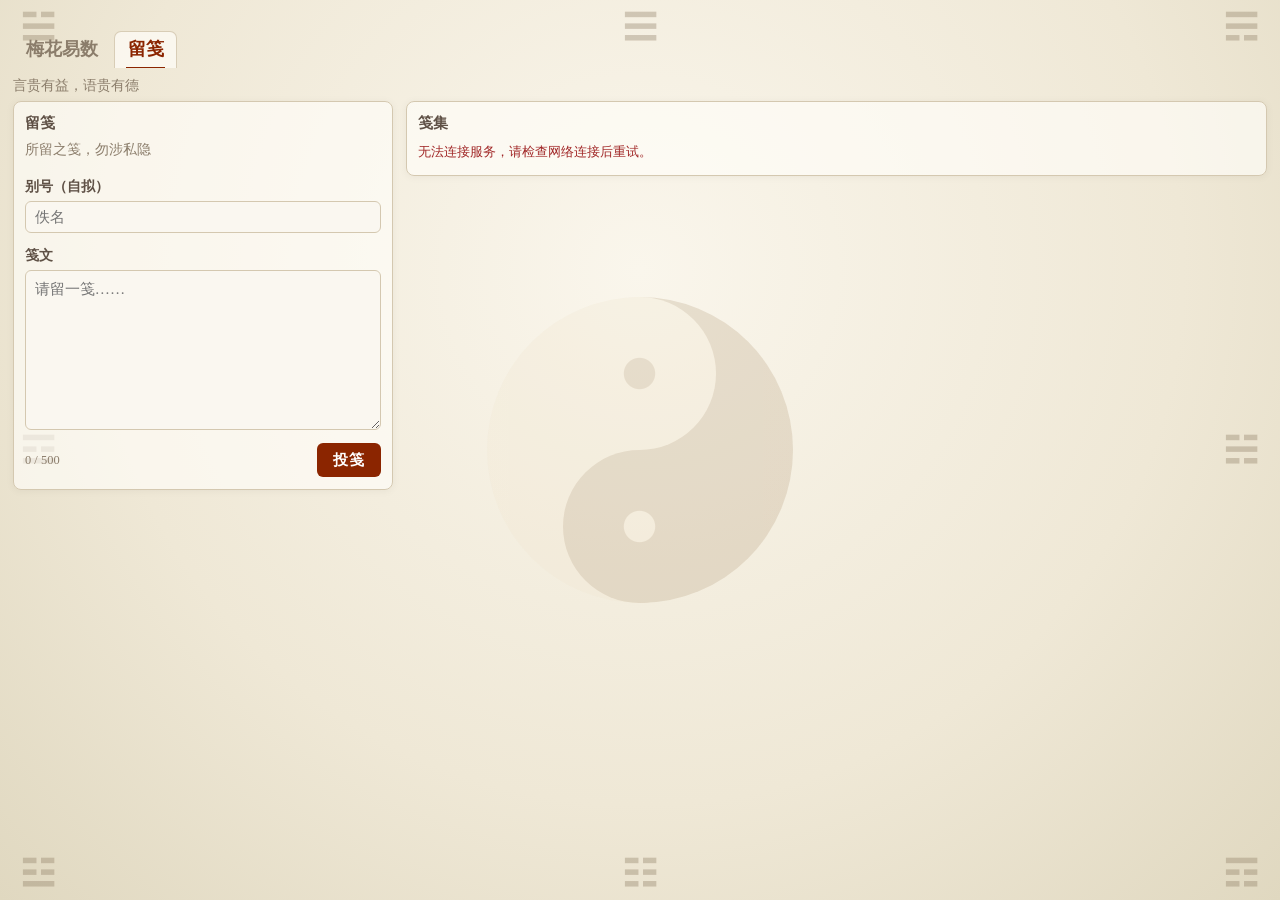
==== guestbook.html @ 250637bc "新增独立‘留笺’留言板页面 增加留言投递、笺集展示、分页加载和状态反馈，接入留言板 API，复用站点导航与背景并适配桌面端和移动端布局。" ====
<!DOCTYPE html>
<html lang="zh-CN">
<head>
  <meta charset="UTF-8">
  <meta name="viewport" content="width=device-width, initial-scale=1.0">
  <title>留笺 · 梅花易数</title>
  <link rel="stylesheet" href="site-background.css">
  <link rel="stylesheet" href="site-tabs.css">
  <link rel="stylesheet" href="guestbook.css?v=adaptive-height-2">
</head>
<body>
  <div class="bg-temple" aria-hidden="true">
    <div class="tai-ji"></div>
    <span class="gua gua-n">☰︎</span>
    <span class="gua gua-nw">☱︎</span>
    <span class="gua gua-w">☲︎</span>
    <span class="gua gua-sw">☳︎</span>
    <span class="gua gua-s">☷︎</span>
    <span class="gua gua-se">☶︎</span>
    <span class="gua gua-e">☵︎</span>
    <span class="gua gua-ne">☴︎</span>
  </div>

  <main class="guestbook-page">
    <nav class="site-tabs" aria-label="站点导航">
      <a class="site-tab" href="./">梅花易数</a>
      <a class="site-tab" href="guestbook.html" aria-current="page">留笺</a>
    </nav>

    <header class="guestbook-header">
      <div class="guestbook-heading">
        <p>言贵有益，语贵有德</p>
      </div>
    </header>

    <div class="guestbook-layout">
      <section class="guestbook-card compose-card" aria-labelledby="composeTitle">
        <h2 id="composeTitle">留笺</h2>
        <p class="section-intro">所留之笺，勿涉私隐</p>
        <form id="guestbookForm">
          <div class="form-field">
            <label for="guestbookNickname">别号<span>（自拟）</span></label>
            <input
              id="guestbookNickname"
              name="nickname"
              type="text"
              maxlength="20"
              autocomplete="nickname"
              placeholder="佚名"
            >
          </div>
          <div class="form-field">
            <label for="guestbookContent">笺文</label>
            <textarea
              id="guestbookContent"
              name="content"
              rows="6"
              maxlength="500"
              required
              placeholder="请留一笺……"
            ></textarea>
          </div>
          <div class="form-actions">
            <span id="guestbookCharCount" class="char-count">0 / 500</span>
            <button type="submit" id="guestbookSubmit" class="submit-button">投笺</button>
          </div>
          <p id="guestbookFormStatus" class="form-status" role="status" aria-live="polite"></p>
        </form>
      </section>

      <section class="guestbook-card wall-card" aria-labelledby="wallTitle">
        <h2 id="wallTitle">笺集</h2>
        <p id="guestbookWallStatus" class="wall-status" role="status" aria-live="polite">正在载入笺文……</p>
        <div class="entry-scroll">
          <div id="guestbookEntries" class="entry-list"></div>
          <button type="button" id="guestbookLoadMore" class="load-more" hidden>续阅笺文</button>
        </div>
      </section>
    </div>

  </main>

  <script src="api-config.js"></script>
  <script src="api-client.js"></script>
  <script src="guestbook.js?v=adaptive-height-2"></script>
</body>
</html>
---- site-background.css ----
.bg-temple {
  position: fixed;
  inset: 0;
  pointer-events: none;
  z-index: 0;
  font-variant-emoji: text;
}

.bg-temple .tai-ji {
  --s: 34vmin;
  position: absolute;
  top: 50%;
  left: 50%;
  translate: -50% -50%;
  rotate: calc(180deg + var(--bg-rotation, 0deg));
  width: var(--s);
  height: var(--s);
  border-radius: 50%;
  opacity: 0.28;
  background: linear-gradient(to left, #f0e6d0 50%, #b8a080 50%);
}

.bg-temple .tai-ji::before {
  content: '';
  position: absolute;
  width: 50%;
  height: 50%;
  top: 0;
  left: 25%;
  border-radius: 50%;
  background: radial-gradient(circle at 50% 50%, #f0e6d0 14%, #b8a080 15%);
}

.bg-temple .tai-ji::after {
  content: '';
  position: absolute;
  width: 50%;
  height: 50%;
  bottom: 0;
  left: 25%;
  border-radius: 50%;
  background: radial-gradient(circle at 50% 50%, #b8a080 14%, #f0e6d0 15%);
}

.bg-temple .gua {
  position: absolute;
  font-size: 2.2rem;
  color: #8b7860;
  opacity: 0.35;
  transform: translate(-50%, -50%);
}

.gua-nw { top: 3%; left: 3%; }
.gua-n  { top: 3%; left: 50%; }
.gua-ne { top: 3%; left: 97%; }
.gua-w  { top: 50%; left: 3%; }
.gua-e  { top: 50%; left: 97%; }
.gua-sw { top: 97%; left: 3%; }
.gua-s  { top: 97%; left: 50%; }
.gua-se { top: 97%; left: 97%; }
---- site-tabs.css ----
.site-tabs {
  display: flex;
  align-items: flex-end;
  gap: 0.15rem;
  margin-top: -0.35rem;
  margin-bottom: 0.6rem;
  overflow-x: auto;
  scrollbar-width: none;
}

.site-tabs::-webkit-scrollbar {
  display: none;
}

.site-tab {
  position: relative;
  flex: 0 0 auto;
  border: 1px solid transparent;
  border-bottom: 0;
  border-radius: 7px 7px 0 0;
  padding: 0.38rem 0.78rem 0.45rem;
  color: #8b7d6b;
  font-size: 1.15rem;
  font-weight: 700;
  line-height: 1.2;
  text-decoration: none;
  white-space: nowrap;
}

.site-tab:hover {
  color: #8b2500;
  background: rgba(250, 247, 240, 0.5);
}

.site-tab[aria-current="page"] {
  border-color: rgba(212, 200, 176, 0.9);
  color: #8b2500;
  background: rgba(255, 254, 249, 0.68);
}

.site-tab[aria-current="page"]::after {
  content: '';
  position: absolute;
  right: 0.7rem;
  bottom: -1px;
  left: 0.7rem;
  height: 2px;
  background: #8b2500;
}

@media (max-width: 460px) {
  .site-tabs {
    margin-top: -0.25rem;
    margin-bottom: 0.5rem;
  }

  .site-tab {
    padding-right: 0.65rem;
    padding-left: 0.65rem;
    font-size: 1.1rem;
  }
}
---- guestbook.css ----
:root {
  --guestbook-bg: #f5f0e8;
  --guestbook-card: rgba(255, 254, 249, 0.65);
  --guestbook-border: #d4c8b0;
  --guestbook-text: #3d3226;
  --guestbook-soft: #5f5146;
  --guestbook-dim: #8b7d6b;
  --guestbook-accent: #8b2500;
  --guestbook-accent-light: #c75b3a;
  --guestbook-tile: #faf7f0;
  --guestbook-hover: #f0e6d2;
  --guestbook-shadow: 0 1px 8px rgba(0, 0, 0, 0.05);
}

* {
  box-sizing: border-box;
  margin: 0;
  padding: 0;
}

html {
  min-height: 100%;
  font-size: 16px;
  -webkit-text-size-adjust: 100%;
  text-size-adjust: 100%;
}

body {
  min-height: 100vh;
  min-height: 100dvh;
  overflow-x: hidden;
  padding: 2.3rem 0.8rem;
  color: var(--guestbook-text);
  font-family: "PingFang SC", "Noto Serif SC", "Source Han Serif SC", "Hiragino Mincho Pro", "Songti SC", serif;
  background: radial-gradient(
    ellipse at 50% 30%,
    #faf6ec 0%,
    #efe8d6 60%,
    #e0d8c0 100%
  );
}

button,
input,
textarea {
  font: inherit;
}

button,
a {
  -webkit-tap-highlight-color: transparent;
}

a {
  color: var(--guestbook-accent);
}

.guestbook-page {
  position: relative;
  z-index: 1;
  width: min(100%, 1320px);
  margin: 0 auto;
}

.guestbook-header,
.guestbook-layout {
  width: 100%;
}

.guestbook-header {
  display: flex;
  align-items: baseline;
  justify-content: space-between;
  gap: 0.8rem;
  margin-bottom: 0.4rem;
}

.guestbook-heading {
  min-width: 0;
}

.guestbook-heading p {
  color: var(--guestbook-dim);
  font-family: inherit;
  font-size: 0.9rem;
  font-weight: 400;
  line-height: 1.2;
  letter-spacing: 0;
}

.section-intro {
  color: var(--guestbook-dim);
  font-size: 0.86rem;
  line-height: 1.6;
}

.guestbook-layout {
  display: grid;
  grid-template-columns: 380px minmax(0, 1fr);
  align-items: start;
  column-gap: 0.8rem;
  row-gap: 0.68rem;
}

.guestbook-card {
  min-width: 0;
  padding: 0.7rem;
  border: 1px solid var(--guestbook-border);
  border-radius: 8px;
  background: var(--guestbook-card);
  box-shadow: var(--guestbook-shadow);
}

.wall-card {
  display: flex;
  flex-direction: column;
  max-height: 754px;
  min-height: 0;
  overflow: hidden;
}

.compose-card {
  position: sticky;
  top: 1rem;
}

.guestbook-card h2 {
  color: var(--guestbook-soft);
  font-size: 0.95rem;
  font-weight: 600;
  line-height: 1.3;
}

.compose-card .section-intro {
  margin: 0.4rem 0 1rem;
}

.form-field {
  display: flex;
  flex-direction: column;
  gap: 0.28rem;
  margin-bottom: 0.8rem;
}

.form-field label {
  color: var(--guestbook-soft);
  font-size: 0.9rem;
  font-weight: 600;
}

.form-field label span {
  color: inherit;
  font-size: inherit;
  font-weight: inherit;
}

.form-field input,
.form-field textarea {
  width: 100%;
  font-family: inherit;
  font-size: 0.95rem;
  border: 1.5px solid var(--guestbook-border);
  border-radius: 6px;
  outline: none;
  padding: 0.4rem 0.55rem;
  color: var(--guestbook-text);
  background: var(--guestbook-tile);
  resize: vertical;
}

.form-field input:focus,
.form-field textarea:focus {
  border-color: var(--guestbook-accent-light);
}

.form-field textarea {
  min-height: 8rem;
  line-height: 1.6;
}

.form-actions {
  display: flex;
  align-items: center;
  justify-content: space-between;
  gap: 0.6rem;
}

.char-count {
  color: var(--guestbook-dim);
  font-size: 0.78rem;
}

.submit-button {
  border: none;
  border-radius: 6px;
  padding: 0.42rem 1rem;
  color: #fff;
  background: var(--guestbook-accent);
  cursor: pointer;
  font-size: 0.95rem;
  font-weight: 600;
  letter-spacing: 0.04em;
}

.load-more {
  width: 100%;
  border: 0;
  border-top: 1px dotted var(--guestbook-border);
  border-radius: 0;
  padding: 0.55rem 0 0.25rem;
  color: var(--guestbook-dim);
  background: transparent;
  cursor: pointer;
  font-size: 0.82rem;
  font-weight: 400;
}

.submit-button:hover:not(:disabled) {
  background: #7a1f00;
}

.submit-button:disabled,
.load-more:disabled {
  cursor: default;
  opacity: 0.55;
}

.form-status,
.wall-status {
  min-height: 1.4rem;
  margin-top: 0.55rem;
  color: var(--guestbook-dim);
  font-size: 0.82rem;
  line-height: 1.5;
}

.form-status:empty,
.wall-status:empty {
  min-height: 0;
  margin-top: 0;
}

.form-status.is-success {
  color: #477248;
}

.form-status.is-error,
.wall-status.is-error {
  color: #a12828;
}

.entry-scroll {
  min-height: 0;
  flex: 1 1 auto;
  overflow-y: auto;
  padding-right: 0.2rem;
}

.entry-list {
  display: grid;
  gap: 0;
}

.guestbook-entry {
  padding: 0.75rem 0;
  border-bottom: 1px dotted rgba(212, 200, 176, 0.85);
}

.guestbook-entry:first-child {
  padding-top: 0.35rem;
}

.guestbook-entry:last-child {
  padding-bottom: 0.35rem;
  border-bottom: 0;
}

.entry-line {
  display: grid;
  grid-template-columns: auto auto minmax(0, 1fr) auto;
  align-items: start;
  column-gap: 0;
}

.entry-nickname,
.entry-separator,
.entry-content {
  font-size: 0.92rem;
  line-height: 1.68;
}

.entry-nickname {
  color: var(--guestbook-accent);
  font-weight: 700;
  white-space: nowrap;
}

.entry-separator {
  color: var(--guestbook-dim);
}

.entry-content {
  min-width: 0;
  margin: 0;
  color: var(--guestbook-dim);
  white-space: pre-wrap;
  overflow-wrap: anywhere;
}

.entry-time {
  flex-shrink: 0;
  margin-left: 0.7rem;
  color: var(--guestbook-dim);
  font-size: 0.74rem;
  line-height: 1.68;
  white-space: nowrap;
}

.empty-state {
  padding: 2.4rem 1rem;
  color: var(--guestbook-dim);
  font-size: 0.9rem;
  text-align: center;
}

.load-more:not([hidden]) {
  display: block;
  margin: 0.35rem 0 0;
}

.load-more:hover:not(:disabled) {
  color: var(--guestbook-accent);
  background: transparent;
}

@media (max-width: 860px) {
  body {
    padding: 1.4rem 0.7rem;
  }

  .guestbook-header {
    align-items: flex-start;
    flex-direction: column;
    gap: 0.7rem;
  }

  .guestbook-layout {
    grid-template-columns: 1fr;
  }

  .compose-card {
    position: static;
  }

  .guestbook-card {
    padding: 0.7rem;
  }

  .wall-card {
    display: block;
    height: auto !important;
    max-height: none !important;
    overflow: visible;
  }

  .entry-scroll {
    overflow: visible;
    padding-right: 0;
  }
}
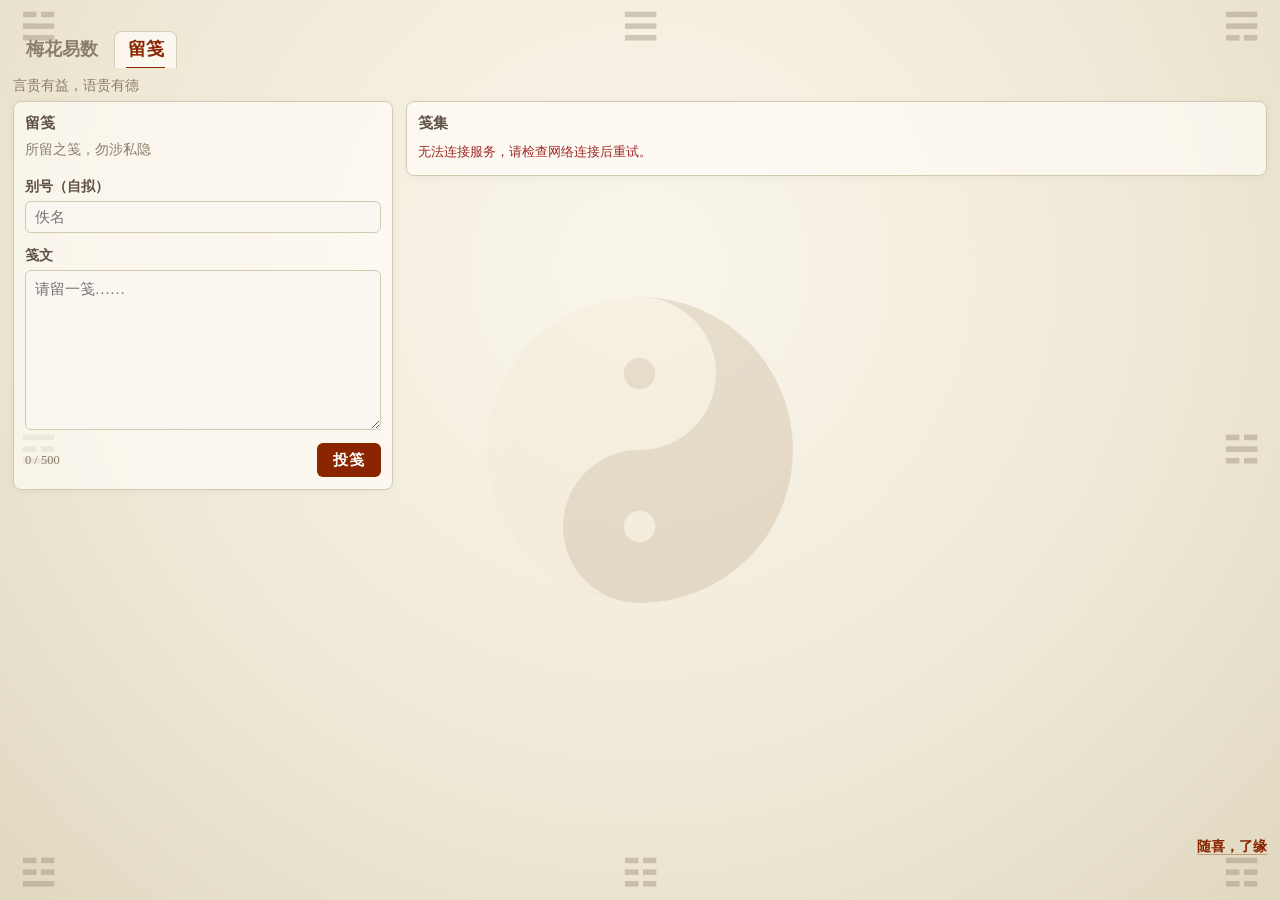
==== commit cbffda73: "feat: 为留笺页增加随喜了缘入口" ====
--- a/guestbook.html
+++ b/guestbook.html
@@ -6,7 +6,8 @@
   <title>留笺 · 梅花易数</title>
   <link rel="stylesheet" href="site-background.css">
   <link rel="stylesheet" href="site-tabs.css">
-  <link rel="stylesheet" href="guestbook.css?v=adaptive-height-2">
+  <link rel="stylesheet" href="guestbook.css?v=reply-thread-1">
+  <link rel="stylesheet" href="site-footer.css?v=footer-link-3">
 </head>
 <body>
   <div class="bg-temple" aria-hidden="true">
@@ -80,8 +81,10 @@
 
   </main>
 
+  <a class="site-footer-link" href="https://github.com/Reidddddd/reidddddd.github.io" target="_blank" rel="noopener noreferrer" aria-label="打开随喜了缘页面">随喜，了缘</a>
+
   <script src="api-config.js"></script>
-  <script src="api-client.js"></script>
-  <script src="guestbook.js?v=adaptive-height-2"></script>
+  <script src="api-client.js?v=reply-thread-1"></script>
+  <script src="guestbook.js?v=reply-thread-2"></script>
 </body>
 </html>
--- a/guestbook.css
+++ b/guestbook.css
@@ -240,12 +240,15 @@
   margin-top: 0;
 }
 
-.form-status.is-success {
+.form-status.is-success,
+.wall-status.is-success,
+.reply-status.is-success {
   color: #477248;
 }
 
 .form-status.is-error,
-.wall-status.is-error {
+.wall-status.is-error,
+.reply-status.is-error {
   color: #a12828;
 }
 
@@ -277,7 +280,7 @@
 
 .entry-line {
   display: grid;
-  grid-template-columns: auto auto minmax(0, 1fr) auto;
+  grid-template-columns: auto auto minmax(0, 1fr) auto auto;
   align-items: start;
   column-gap: 0;
 }
@@ -316,6 +319,138 @@
   white-space: nowrap;
 }
 
+.entry-actions {
+  display: flex;
+  align-items: flex-start;
+  margin-left: 0.7rem;
+  line-height: 1.68;
+  white-space: nowrap;
+}
+
+.reply-toggle {
+  display: block;
+  border: 0;
+  padding: 0;
+  color: var(--guestbook-accent);
+  background: transparent;
+  cursor: pointer;
+  font-size: 0.78rem;
+  line-height: 1.68;
+}
+
+.reply-toggle:hover {
+  color: var(--guestbook-accent-light);
+}
+
+.reply-thread {
+  margin: 0.35rem 0 0 0.9rem;
+  padding-left: 0.7rem;
+  border-left: 1px dotted var(--guestbook-border);
+}
+
+.reply-thread[hidden] {
+  display: none;
+}
+
+.reply-list {
+  display: grid;
+  gap: 0.2rem;
+  margin-bottom: 0.45rem;
+}
+
+.reply-item {
+  display: grid;
+  grid-template-columns: auto auto minmax(0, 1fr) auto;
+  align-items: start;
+  color: var(--guestbook-dim);
+  font-size: 0.82rem;
+  line-height: 1.55;
+}
+
+.reply-nickname {
+  color: var(--guestbook-accent);
+  font-weight: 700;
+  white-space: nowrap;
+}
+
+.reply-content {
+  min-width: 0;
+  overflow-wrap: anywhere;
+  white-space: pre-wrap;
+}
+
+.reply-time {
+  margin-left: 0.7rem;
+  color: var(--guestbook-dim);
+  font-size: 0.7rem;
+  white-space: nowrap;
+}
+
+.reply-form {
+  display: grid;
+  grid-template-columns: minmax(0, 1fr) auto;
+  align-items: end;
+  gap: 0.4rem;
+}
+
+.reply-form-fields {
+  display: grid;
+  gap: 0.3rem;
+}
+
+.reply-form input,
+.reply-form textarea {
+  width: 100%;
+  border: 1px solid var(--guestbook-border);
+  border-radius: 5px;
+  padding: 0.28rem 0.45rem;
+  color: var(--guestbook-text);
+  background: var(--guestbook-tile);
+  font-family: inherit;
+  font-size: 0.82rem;
+  outline: none;
+}
+
+.reply-form textarea {
+  min-height: 2.4rem;
+  resize: vertical;
+}
+
+.reply-form input:focus,
+.reply-form textarea:focus {
+  border-color: var(--guestbook-accent-light);
+}
+
+.reply-submit {
+  border: 0;
+  border-radius: 5px;
+  padding: 0.3rem 0.65rem;
+  color: #fff;
+  background: var(--guestbook-accent);
+  cursor: pointer;
+  font-size: 0.8rem;
+  font-weight: 600;
+  white-space: nowrap;
+}
+
+.reply-submit:disabled {
+  cursor: default;
+  opacity: 0.55;
+}
+
+.reply-status {
+  min-height: 1.2rem;
+  margin-top: 0.3rem;
+  color: var(--guestbook-dim);
+  font-size: 0.78rem;
+  line-height: 1.5;
+}
+
+.reply-status:empty {
+  min-height: 0;
+  margin-top: 0;
+}
+
 .empty-state {
   padding: 2.4rem 1rem;
   color: var(--guestbook-dim);
--- a/site-footer.css
+++ b/site-footer.css
@@ -0,0 +1,27 @@
+.site-footer-link {
+  position: fixed;
+  right: max(0.8rem, calc((100vw - 1320px) / 2));
+  bottom: 2.6rem;
+  z-index: 2;
+  color: #8b2500;
+  font-size: 0.9rem;
+  font-weight: 700;
+  line-height: 1.2;
+  height: 1.25rem;
+  text-decoration: underline;
+  text-decoration-color: rgba(139, 37, 0, 0.35);
+  text-decoration-thickness: 1px;
+  text-underline-offset: 0.16rem;
+}
+
+.site-footer-link:hover {
+  color: #7a1f00;
+  text-decoration-color: rgba(139, 37, 0, 0.65);
+}
+
+@media (max-width: 860px) {
+  .site-footer-link {
+    right: 0.7rem;
+    bottom: 1.7rem;
+  }
+}
